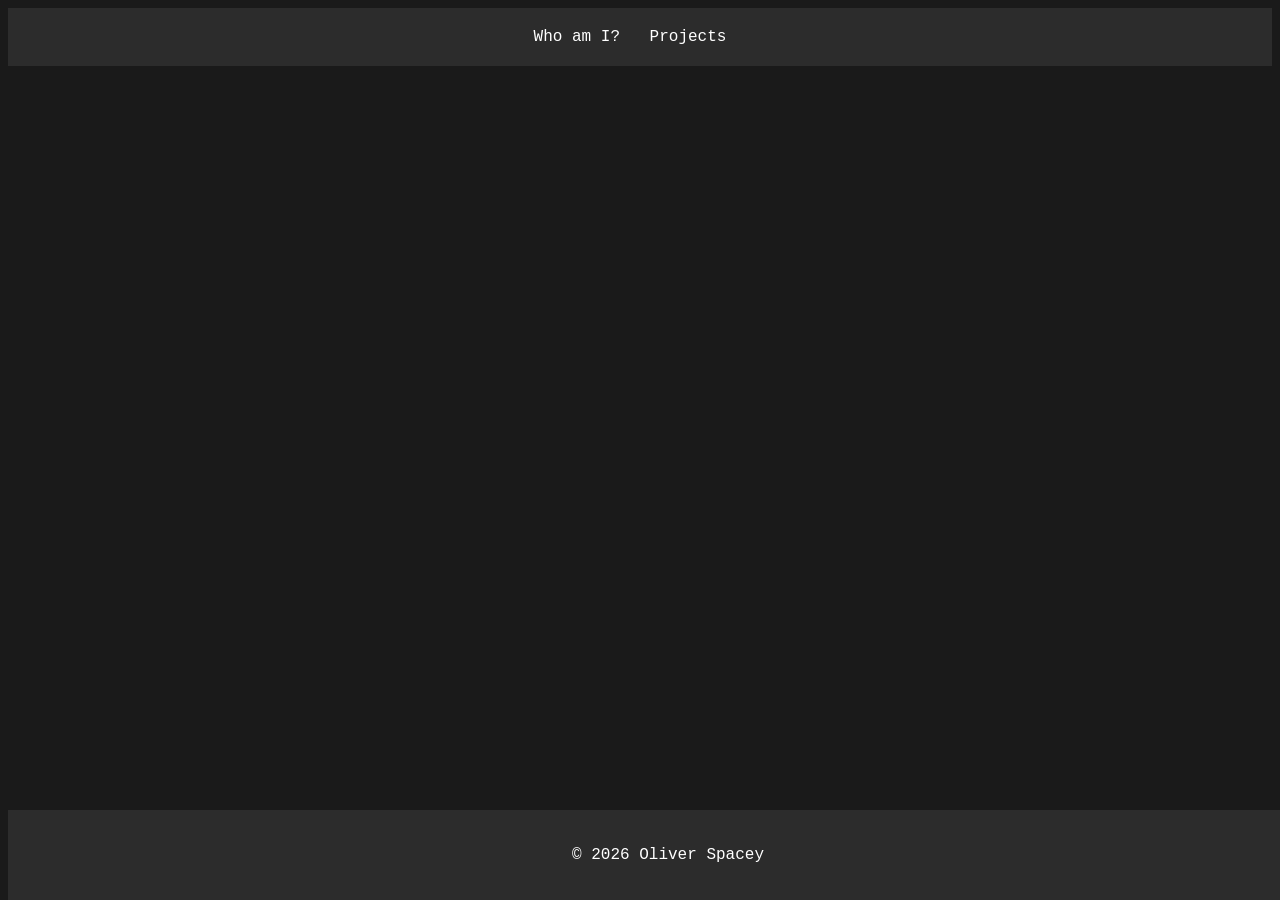
==== pages/education.html @ 930bf642 "Basic initial setup" ====
<!DOCTYPE html>
<head>
    <title>Oliver Spacey</title>
    <link rel="stylesheet" type="text/css" href="../stylesheets/main.css">
</head>

<header>
    <div class="header-container">
        <ul class="nav-bar">
            <li class="nav-item">
                <a href="index.html">Who am I?</a>
            </li>
            <li class="nav-item">
                <a href="projects.html">Projects</a>
            </li>
        </ul>
    </div>
</header>

<div class="content">
    <body>
    </body>
</div>


<footer>
    <p>&copy; 2026 Oliver Spacey</p>
</footer>
---- stylesheets/main.css ----
/* shared: */

.project-card-list {
    display: flex;
    flex-wrap: wrap;
    justify-content: center;
}

.project-card {
    background-color: #2c2c2c;
    border: 1px solid #444;
    margin: 20px 0;
    padding: 20px;
}

.in-text-link {
    color: #a4ffb2;
    text-decoration: underline;
}

body {
    background-color: #1a1a1a;
    color: #ffffff;
    font-family: 'Courier New', Courier, monospace;
}

.content {
    max-width: 800px;
    margin: 0 auto;
    padding: 20px;
    font-size: 20px;
}

.header-container {
    text-align: center;
    background-color: #2c2c2c;
    padding: 20px;
}

.nav-bar {
    list-style: none;
    padding: 0;
    margin: 0;
}

.nav-item {
    display: inline-block;
    margin-right: 20px;
}

.nav-item a {
    color: #ffffff;
    text-decoration: none;
}

.nav-item a:hover {
    text-decoration: underline;
}

footer {
    background-color: #2c2c2c;
    padding: 20px;
    text-align: center;
    position: fixed;
    bottom: 0;
    width: 100%;
}

header p, header h1 {
    font-size: 36px;
    font-weight: bold;
    margin: 0;
}



/* desktop styling */
@media (min-width: 768px) {
    .content {
        font-size: 24px;
    }

    header p {
        font-size: 48px;
    }
}

/* mobile styling */
@media (max-width: 767px) {
    .content {
        font-size: 18px;
    }

    header p {
        font-size: 36px;
    }
}
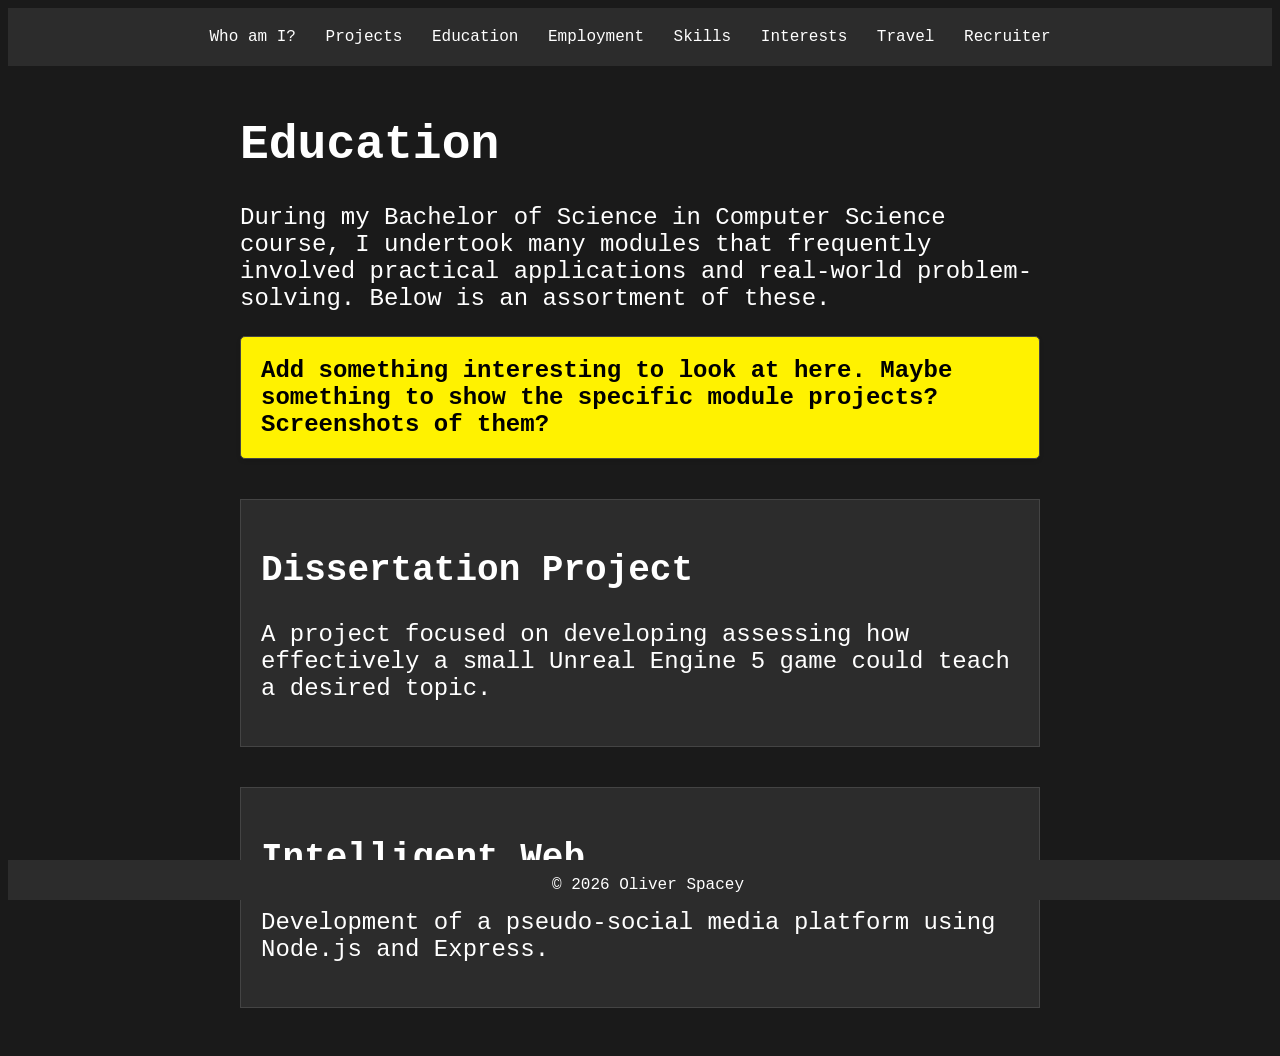
==== commit f28bd2c6: "added some nice effects and (hopefully) all the pages ill need. Filled most of them out with draft i" ====
--- a/pages/education.html
+++ b/pages/education.html
@@ -13,12 +13,45 @@
             <li class="nav-item">
                 <a href="projects.html">Projects</a>
             </li>
+            <li class="nav-item">
+                <a href="education.html">Education</a>
+            </li>
+            <li class="nav-item">
+                <a href="employment.html">Employment</a>
+            </li>
+            <li class="nav-item">
+                <a href="skills.html">Skills</a>
+            </li>
+            <li class="nav-item">
+                <a href="interests.html">Interests</a>
+            </li>
+            <li class="nav-item">
+                <a href="travel.html">Travel</a>
+            </li>
+            <li class="nav-item">
+                <a href="recruiter.html">Recruiter</a>
+            </li>
         </ul>
     </div>
 </header>
 
 <div class="content">
     <body>
+        <h1>Education</h1>
+        <p>During my Bachelor of Science in Computer Science course, I undertook many modules that frequently involved practical applications and real-world problem-solving. Below is an assortment of these.</p>
+
+        <p class="editorial-note">Add something interesting to look at here. Maybe something to show the specific module projects? Screenshots of them?</p>
+
+        <div class="education-card-list">
+            <div class="education-card">
+                <h2>Dissertation Project</h2>
+                <p>A project focused on developing assessing how effectively a small Unreal Engine 5 game could teach a desired topic.</p>
+            </div>
+            <div class="education-card">
+                <h2>Intelligent Web</h2>
+                <p>Development of a pseudo-social media platform using Node.js and Express.</p>
+            </div>
+        </div>
     </body>
 </div>
 
--- a/stylesheets/main.css
+++ b/stylesheets/main.css
@@ -1,4 +1,78 @@
 /* shared: */
+
+.scan-lines {
+    position: fixed;
+    top: 0;
+    left: 0;
+    width: 100%;
+    height: 100%;
+    pointer-events: none;
+    background-image: linear-gradient(rgba(255, 255, 255, 0.1) 50%, transparent 50%);
+    background-size: 100% 4px;
+    z-index: -1;
+}
+
+.vignette {
+    position: fixed;
+    top: 0;
+    left: 0;
+    width: 100%;
+    height: 100%;
+    pointer-events: none;
+    background-image: radial-gradient(circle, rgba(0, 0, 0, 0) 70%, rgba(0, 0, 0, 0.5) 100%);
+    z-index: 0;
+}
+
+.editorial-note {
+    background-color: #fff200;
+    border: 1px solid #444;
+    margin: 20px 0;
+    padding: 20px;
+    color: #000;
+    font-weight: bold;
+    border-radius: 5px;
+    box-shadow: 0 2px 4px rgba(0, 0, 0, 0.1);
+}
+
+.travel-card-title-date {
+    display: flex;
+    justify-content: space-between;
+    align-items: center;
+}
+
+.travel-card-list {
+    display: flex;
+    flex-wrap: wrap;
+    justify-content: center;
+}
+
+.travel-card {
+    background-color: #2c2c2c;
+    border: 1px solid #444;
+    margin: 20px 0;
+    padding: 20px;
+}
+
+.travel-card-connector {
+    width: 1px;
+    height: 100px;
+    background-color: #444;
+    padding: 0;
+    margin: 0;
+}
+
+.education-card {
+    background-color: #2c2c2c;
+    border: 1px solid #444;
+    margin: 20px 0;
+    padding: 20px;
+}
+
+.education-card-list {
+    display: flex;
+    flex-wrap: wrap;
+    justify-content: center;
+}
 
 .project-card-list {
     display: flex;
@@ -59,11 +133,11 @@
 
 footer {
     background-color: #2c2c2c;
-    padding: 20px;
     text-align: center;
     position: fixed;
     bottom: 0;
     width: 100%;
+    height: 40px;
 }
 
 header p, header h1 {
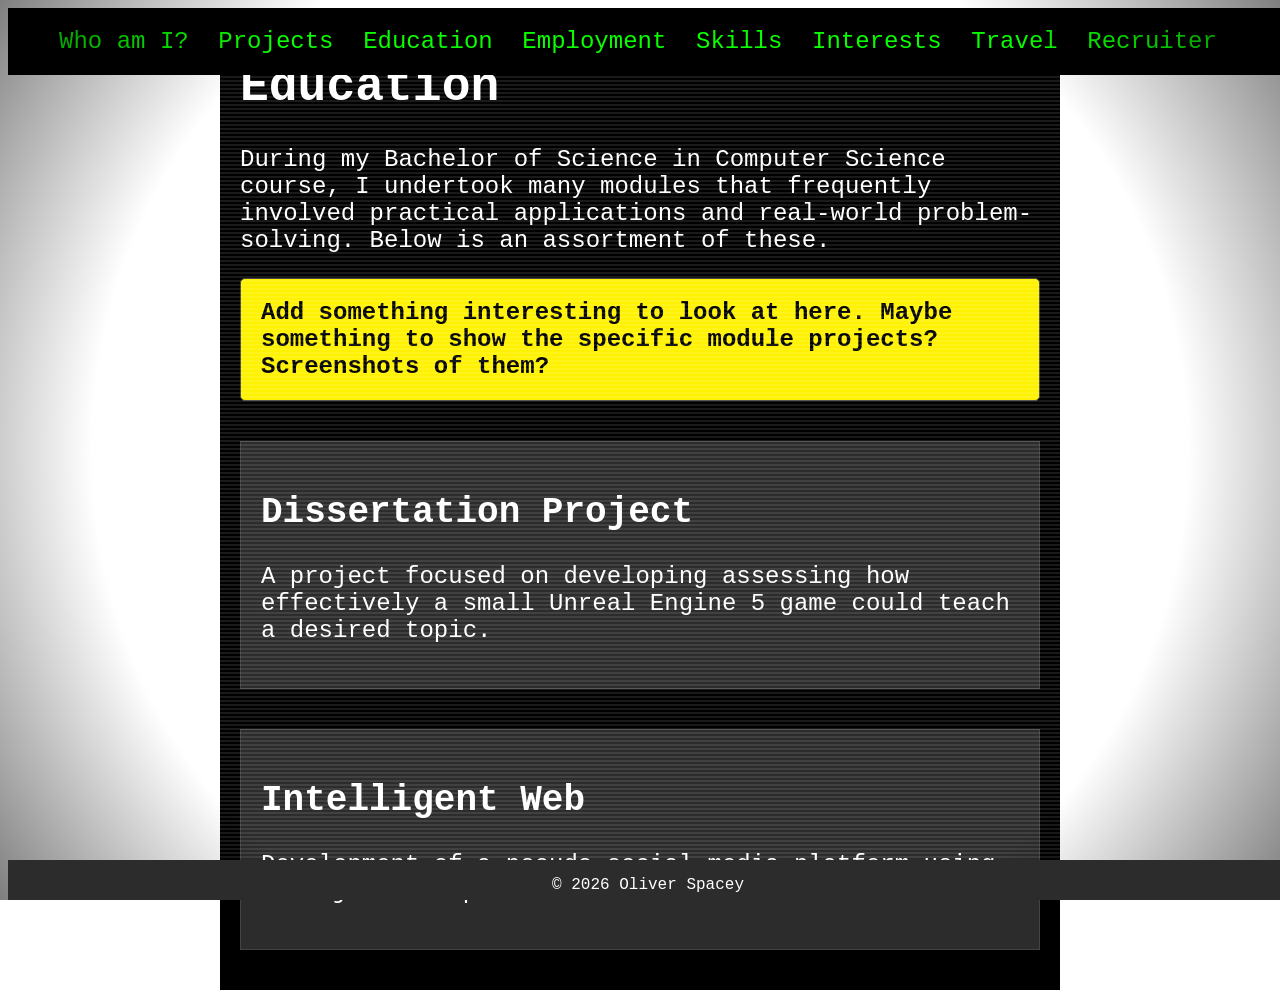
==== commit 62d7f7c0: "Replaced normal clouds with ascii ones. Looks much better like this" ====
--- a/pages/education.html
+++ b/pages/education.html
@@ -33,6 +33,8 @@
             </li>
         </ul>
     </div>
+    <div class="scan-lines"></div>
+    <div class="vignette"></div>
 </header>
 
 <div class="content">
--- a/stylesheets/main.css
+++ b/stylesheets/main.css
@@ -1,4 +1,30 @@
 /* shared: */
+
+footer {
+    z-index: 1000;
+    background-color: #2c2c2c;
+    text-align: center;
+    position: fixed;
+    bottom: 0;
+    width: 100%;
+    height: 40px;
+}
+
+header {
+    position: fixed;
+    z-index: 1000;
+    text-align: center;
+    width: 100%;
+    background-color: #000000;
+}
+
+.cloud {
+    position: absolute;
+    pointer-events: none;
+    background-size: cover;
+    z-index: -2;
+    image-rendering: nearest-neighbor;
+}
 
 .scan-lines {
     position: fixed;
@@ -93,21 +119,31 @@
 }
 
 body {
-    background-color: #1a1a1a;
     color: #ffffff;
     font-family: 'Courier New', Courier, monospace;
 }
 
+.default-page-background {
+    background-color: #001003;
+}
+
+.travel-page-background {
+    background-color: #70bcef;
+}
+
 .content {
+    position: relative;
+    z-index: 1;
     max-width: 800px;
     margin: 0 auto;
     padding: 20px;
     font-size: 20px;
+    background-color: rgba(0, 0, 0, 1);
 }
 
 .header-container {
     text-align: center;
-    background-color: #2c2c2c;
+    background-color: #000000;
     padding: 20px;
 }
 
@@ -120,24 +156,16 @@
 .nav-item {
     display: inline-block;
     margin-right: 20px;
+    font-size: 24px;
 }
 
 .nav-item a {
-    color: #ffffff;
+    color: #09ff00;
     text-decoration: none;
 }
 
 .nav-item a:hover {
     text-decoration: underline;
-}
-
-footer {
-    background-color: #2c2c2c;
-    text-align: center;
-    position: fixed;
-    bottom: 0;
-    width: 100%;
-    height: 40px;
 }
 
 header p, header h1 {
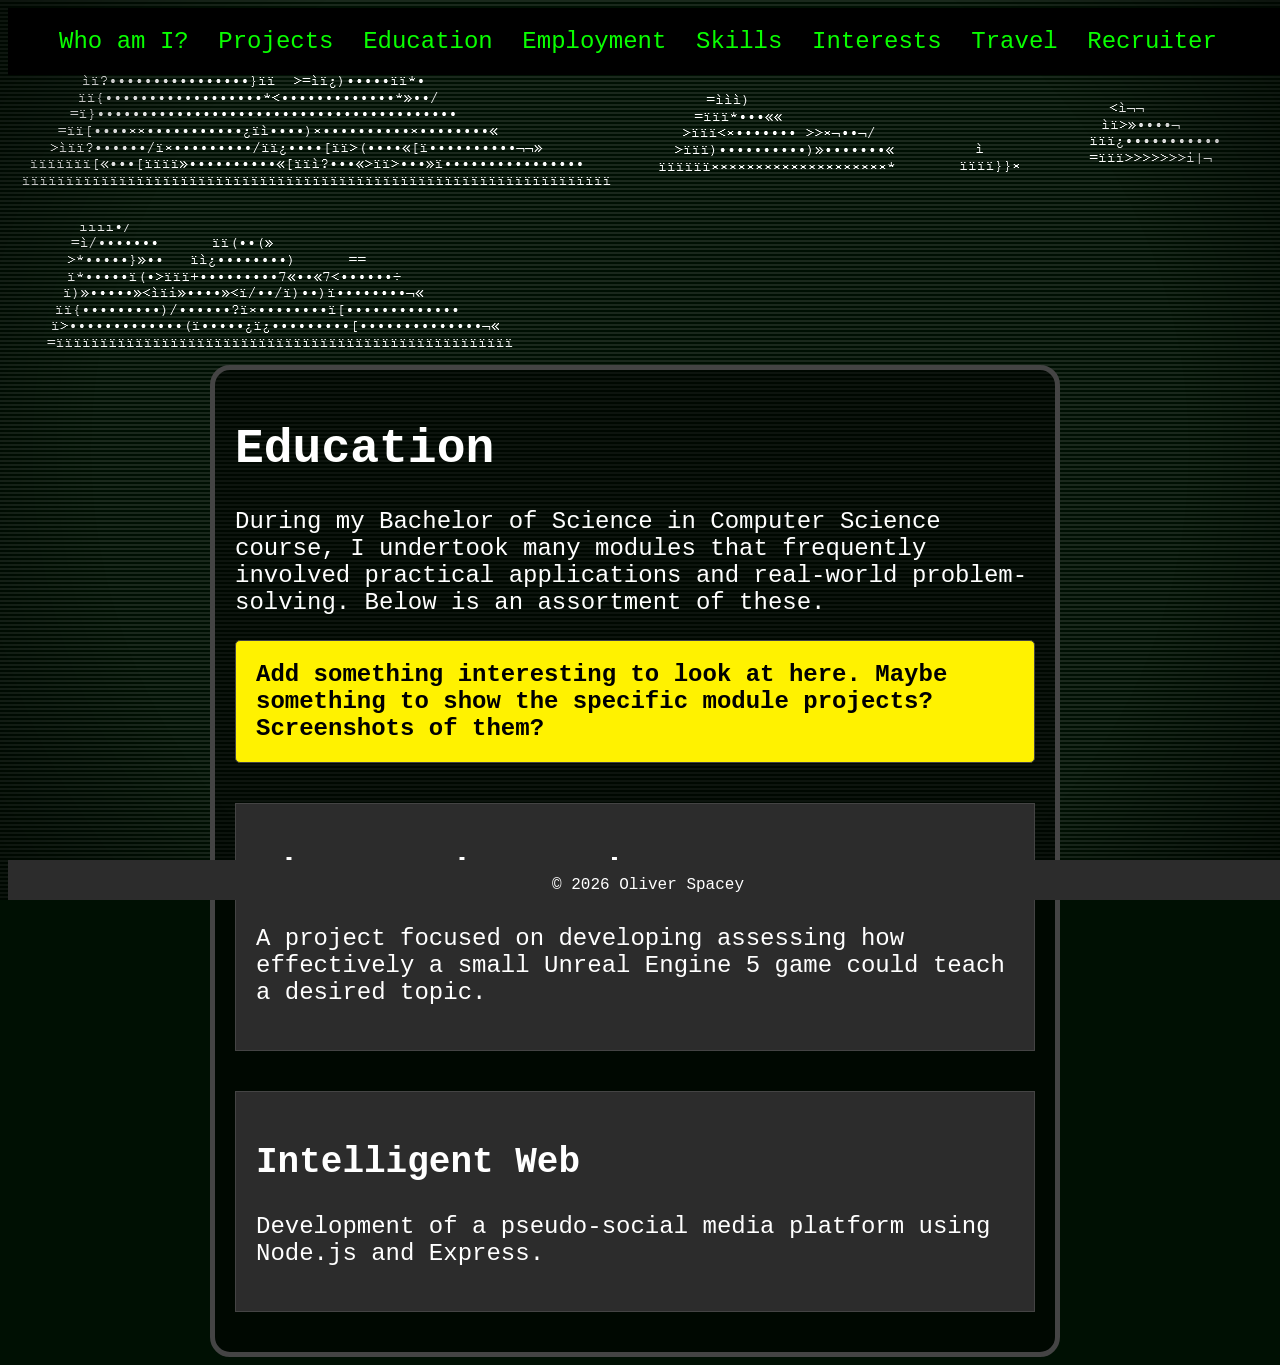
==== commit fabbb0ef: "Added scrollbar stable prop to the html css object so it is not shifting the whole website when the " ====
--- a/pages/education.html
+++ b/pages/education.html
@@ -33,12 +33,19 @@
             </li>
         </ul>
     </div>
-    <div class="scan-lines"></div>
-    <div class="vignette"></div>
 </header>
 
+<div class="scan-lines"></div>
+<div class="vignette"></div>
+
+<img class="cloud-image" src="../images/cloud_1.png" alt="Big Cloud">
+<img class="cloud-image" src="../images/cloud_7.png" alt="Big Cloud">
+<img class="cloud-image" src="../images/cloud_8.png" alt="Big Cloud">
+<img class="cloud-image" src="../images/cloud_6.png" alt="Big Cloud">
+<img class="cloud-image" src="../images/cloud_2.png" alt="Big Cloud">
+
 <div class="content">
-    <body>
+    <body class="default-page-background">
         <h1>Education</h1>
         <p>During my Bachelor of Science in Computer Science course, I undertook many modules that frequently involved practical applications and real-world problem-solving. Below is an assortment of these.</p>
 
--- a/stylesheets/main.css
+++ b/stylesheets/main.css
@@ -131,14 +131,21 @@
     background-color: #70bcef;
 }
 
+html {
+    scrollbar-gutter: stable;
+    scrollbar-width: thin;
+    scrollbar-color: #062b02 #000000;
+}
+
 .content {
     position: relative;
-    z-index: 1;
+    border: 5px solid #444;
+    border-radius: 20px;
     max-width: 800px;
     margin: 0 auto;
     padding: 20px;
     font-size: 20px;
-    background-color: rgba(0, 0, 0, 1);
+    background-color: rgba(0, 0, 0, 0.5);
 }
 
 .header-container {
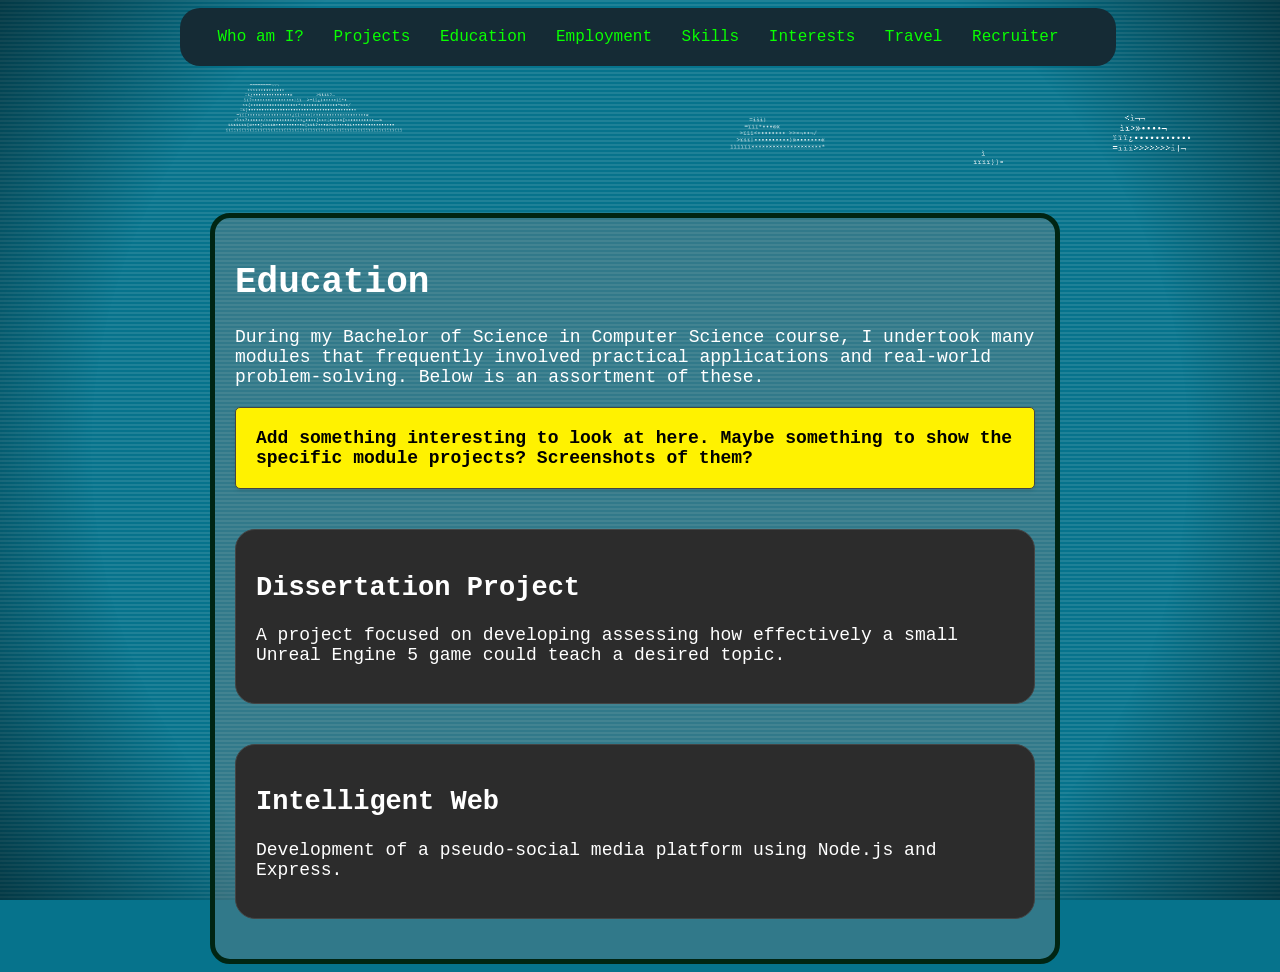
==== commit f6900881: "Some styling changes only - changed to sky-blue background with the clouds scaled to different sizes" ====
--- a/pages/education.html
+++ b/pages/education.html
@@ -38,11 +38,11 @@
 <div class="scan-lines"></div>
 <div class="vignette"></div>
 
-<img class="cloud-image" src="../images/cloud_1.png" alt="Big Cloud">
-<img class="cloud-image" src="../images/cloud_7.png" alt="Big Cloud">
-<img class="cloud-image" src="../images/cloud_8.png" alt="Big Cloud">
-<img class="cloud-image" src="../images/cloud_6.png" alt="Big Cloud">
-<img class="cloud-image" src="../images/cloud_2.png" alt="Big Cloud">
+<img class="cloud-image" src="../images/cloud_1.png" alt="Big Cloud" style="top: 10%; left: 5%; scale: 0.3;">
+<img class="cloud-image" src="../images/cloud_7.png" alt="Big Cloud" style="top: 20%; left: 15%; scale: 0.4;">
+<img class="cloud-image" src="../images/cloud_8.png" alt="Big Cloud" style="top: 30%; left: 25%; scale: 0.5;">
+<img class="cloud-image" src="../images/cloud_6.png" alt="Big Cloud" style="top: 40%; left: 35%; scale: 0.6;">
+<!-- <img class="cloud-image" src="../images/cloud_2.png" alt="Big Cloud" style="top: 50%; left: 45%; scale: 0.7;"> -->
 
 <div class="content">
     <body class="default-page-background">
@@ -62,10 +62,4 @@
             </div>
         </div>
     </body>
-</div>
-
-
-<footer>
-    <p>&copy; 2026 Oliver Spacey</p>
-</footer>
-
+</div>
--- a/stylesheets/main.css
+++ b/stylesheets/main.css
@@ -13,9 +13,17 @@
 header {
     position: fixed;
     z-index: 1000;
+    width: 100%;
+    display: flex;
+    justify-content: center;
+}
+
+.header-container {
     text-align: center;
-    width: 100%;
-    background-color: #000000;
+    background-color: #152b35;
+    padding: 20px;
+    width: 70%;
+    border-radius: 20px;
 }
 
 .cloud {
@@ -75,8 +83,10 @@
 .travel-card {
     background-color: #2c2c2c;
     border: 1px solid #444;
-    margin: 20px 0;
-    padding: 20px;
+    border-radius: 20px;
+    margin: 20px 0;
+    padding: 20px;
+    width: 100%;
 }
 
 .travel-card-connector {
@@ -92,6 +102,8 @@
     border: 1px solid #444;
     margin: 20px 0;
     padding: 20px;
+    width: 100%;
+    border-radius: 20px;
 }
 
 .education-card-list {
@@ -111,6 +123,8 @@
     border: 1px solid #444;
     margin: 20px 0;
     padding: 20px;
+    width: 100%;
+    border-radius: 20px;
 }
 
 .in-text-link {
@@ -124,11 +138,7 @@
 }
 
 .default-page-background {
-    background-color: #001003;
-}
-
-.travel-page-background {
-    background-color: #70bcef;
+    background-color: #06738c;
 }
 
 html {
@@ -139,19 +149,13 @@
 
 .content {
     position: relative;
-    border: 5px solid #444;
+    border: 5px solid #002513;
     border-radius: 20px;
     max-width: 800px;
     margin: 0 auto;
     padding: 20px;
     font-size: 20px;
-    background-color: rgba(0, 0, 0, 0.5);
-}
-
-.header-container {
-    text-align: center;
-    background-color: #000000;
-    padding: 20px;
+    background-color: rgba(136, 135, 135, 0.343);
 }
 
 .nav-bar {
@@ -176,7 +180,7 @@
 }
 
 header p, header h1 {
-    font-size: 36px;
+    font-size: 24px;
     font-weight: bold;
     margin: 0;
 }
@@ -186,11 +190,15 @@
 /* desktop styling */
 @media (min-width: 768px) {
     .content {
+        font-size: 18px;
+    }
+
+    header p {
         font-size: 24px;
     }
 
-    header p {
-        font-size: 48px;
+    .nav-item {
+        font-size: 16px;
     }
 }
 
@@ -201,6 +209,6 @@
     }
 
     header p {
-        font-size: 36px;
+        font-size: 24px;
     }
 }
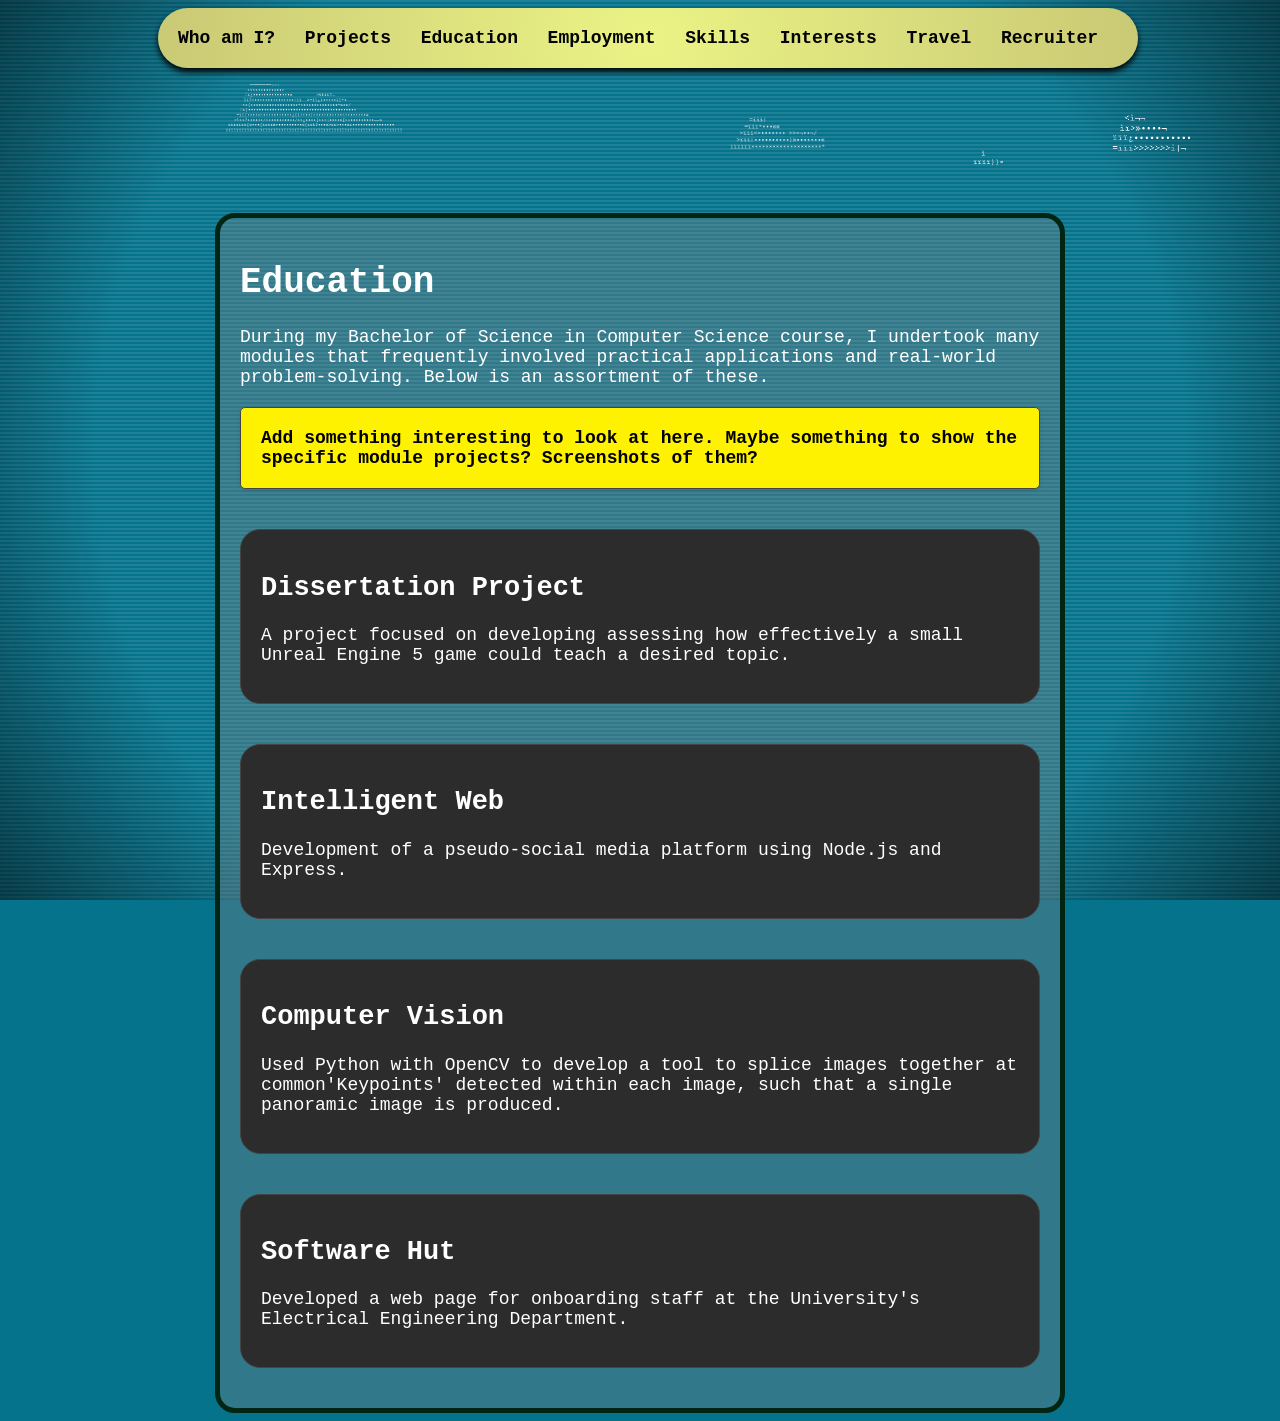
==== commit 3063f7ff: "Added floppy disk div to styling and used it for employment history to make it more interesting. Mig" ====
--- a/pages/education.html
+++ b/pages/education.html
@@ -60,6 +60,14 @@
                 <h2>Intelligent Web</h2>
                 <p>Development of a pseudo-social media platform using Node.js and Express.</p>
             </div>
+            <div class="education-card">
+                <h2>Computer Vision</h2>
+                <p>Used Python with OpenCV to develop a tool to splice images together at common'Keypoints' detected within each image, such that a single panoramic image is produced.</p>
+            </div>
+            <div class="education-card">
+                <h2>Software Hut</h2>
+                <p>Developed a web page for onboarding staff at the University's Electrical Engineering Department.</p>
+            </div>
         </div>
     </body>
 </div>
--- a/stylesheets/main.css
+++ b/stylesheets/main.css
@@ -20,10 +20,75 @@
 
 .header-container {
     text-align: center;
-    background-color: #152b35;
-    padding: 20px;
-    width: 70%;
-    border-radius: 20px;
+    /* background-color: #dbe36f; */
+    /* background-image: linear-gradient(to right, #ebf385, #cac975); */
+    background-image: radial-gradient(circle, #ebf385, #cac975);
+    box-shadow: 0 4px 6px rgba(0, 0, 0, 1);
+    padding: 20px;
+    border-radius: 30px;
+}
+
+.technical-work-experience-cards {
+    display: flex;
+    flex-wrap: wrap;
+    flex-direction: row;
+    justify-content: center;
+}
+
+.floppy-disk {
+    display: flex;
+    background-image: linear-gradient(rgb(136, 32, 32), rgb(84, 40, 40));
+    margin: 20px;
+    padding: 20px;
+    border-radius: 0 40px 0 0;
+    height: 400px;
+    width: 400px;
+    flex-direction: column;
+    justify-content: center;
+}
+
+.floppy-disk .top-decoration {
+    background-color: #aaa0a0;
+    color: black;
+    font-weight: bold;
+    font-size: 28px;
+    width: 50%;
+    align-self: center;
+    text-align: center;
+    align-content: center;
+    height: 20%;
+    transform: translate(0, -25%);
+}
+
+.floppy-disk .content-area {
+    background-color: rgb(215, 210, 210);
+    color: black;
+    font-size: 24px;
+    padding: 20px;
+    border-radius: 20px 20px 0 0;
+    height: 70%;
+    width: 90%;
+    transform: translate(0, 6.2%);
+}
+
+.floppy-disk h2 {
+    font-size: 24px;
+    margin-bottom: 10px;
+}
+
+.non-technical-work-experience-cards {
+    /* background-color: rgb(24, 24, 98);
+    padding: 20px; */
+    display: flex;
+    flex-wrap: wrap;
+    flex-direction: row;
+}
+
+.employment-card-list {
+    display: flex;
+    flex-direction: row;
+    flex-wrap: wrap;
+    justify-content: space-evenly;
 }
 
 .cloud {
@@ -142,9 +207,9 @@
 }
 
 html {
-    scrollbar-gutter: stable;
-    scrollbar-width: thin;
-    scrollbar-color: #062b02 #000000;
+    /* scrollbar-gutter: stable; */
+    scrollbar-width: none;
+    /* scrollbar-color: #ebf385 #cac975; */
 }
 
 .content {
@@ -167,19 +232,20 @@
 .nav-item {
     display: inline-block;
     margin-right: 20px;
-    font-size: 24px;
 }
 
 .nav-item a {
-    color: #09ff00;
+    color: #020202;
     text-decoration: none;
+    /* text-shadow: 1px 1px 2px rgba(0, 0, 0, 0.1); */
+    font-weight: bold;
 }
 
 .nav-item a:hover {
     text-decoration: underline;
 }
 
-header p, header h1 {
+header h1 {
     font-size: 24px;
     font-weight: bold;
     margin: 0;
@@ -198,7 +264,7 @@
     }
 
     .nav-item {
-        font-size: 16px;
+        font-size: 18px;
     }
 }
 
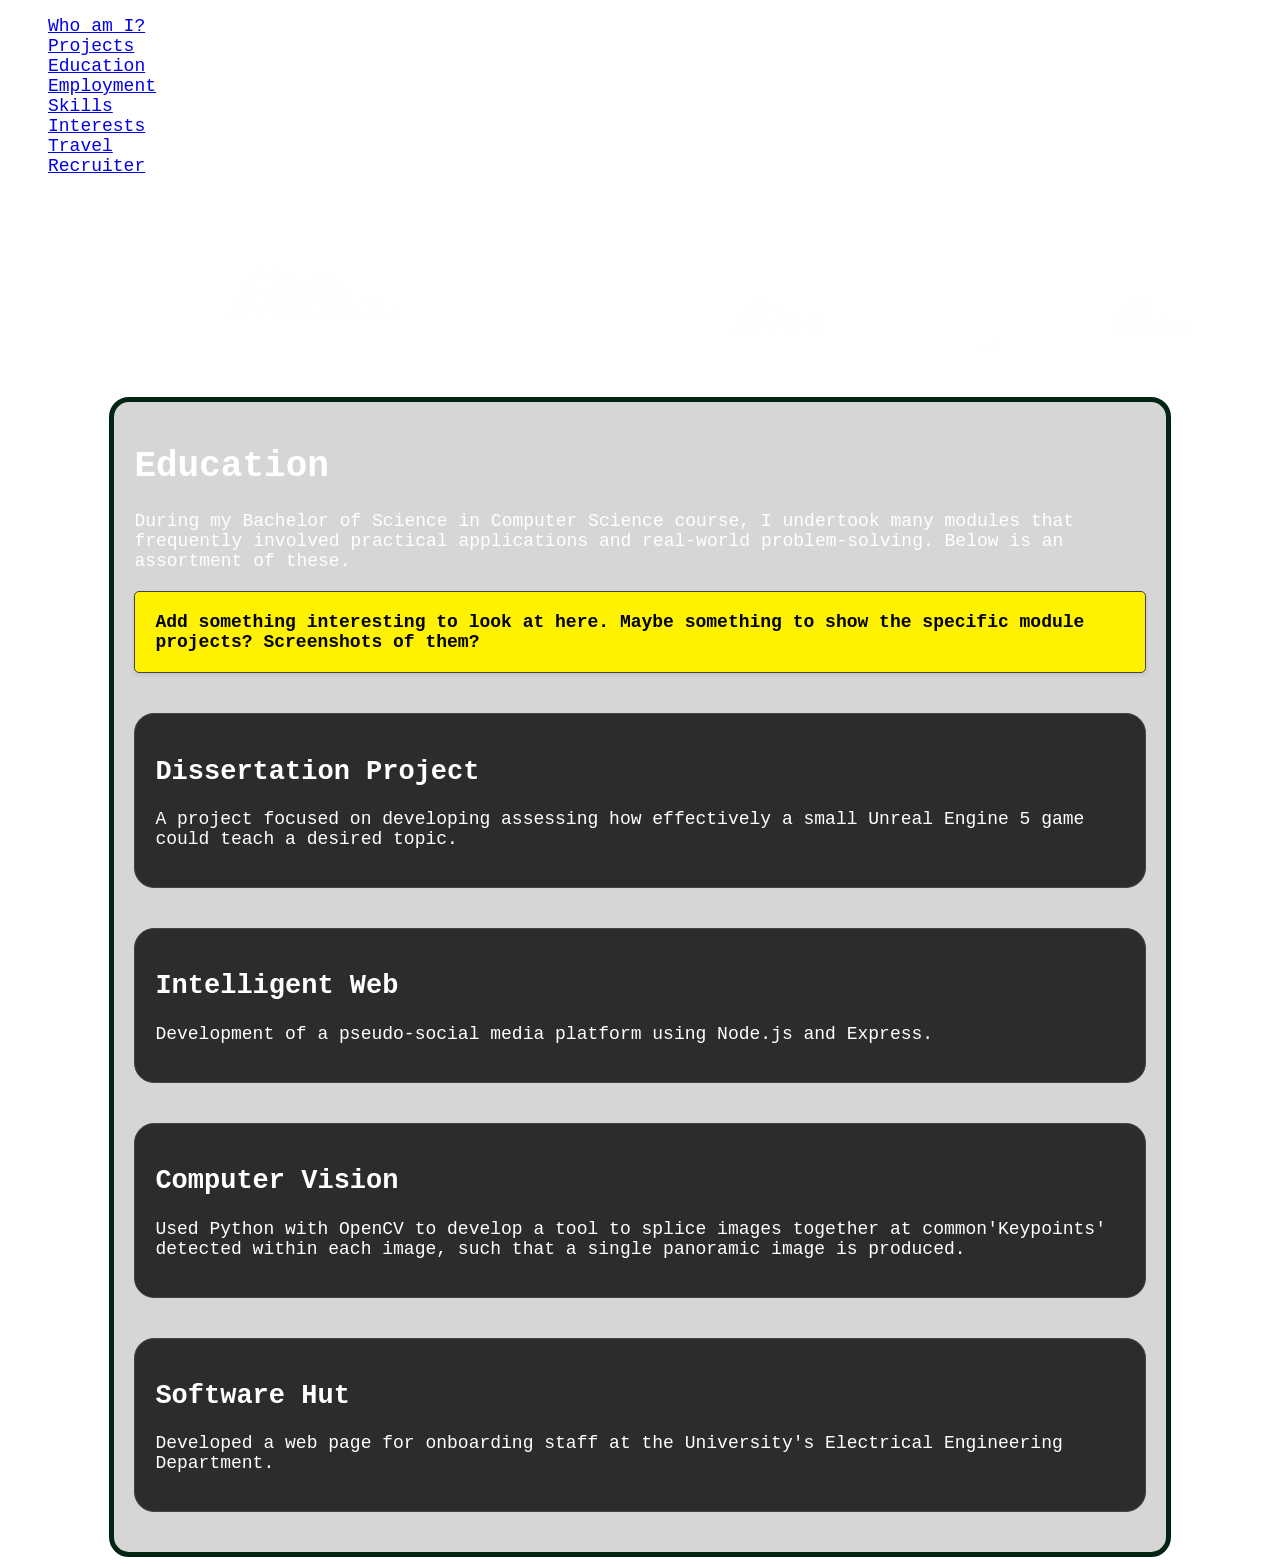
==== commit 3d55e2e7: "Added data attributes and id'd divs for all disks so their info can be dynamically displayed dependi" ====
--- a/pages/education.html
+++ b/pages/education.html
@@ -35,6 +35,41 @@
     </div>
 </header>
 
+<!-- <img class="cloud-image" src="../images/cloud_1.png" alt="Big Cloud" style="top: 10%; left: 5%; scale: 0.3;">
+<img class="cloud-image" src="../images/cloud_7.png" alt="Big Cloud" style="top: 20%; left: 15%; scale: 0.4;">
+<img class="cloud-image" src="../images/cloud_8.png" alt="Big Cloud" style="top: 30%; left: 25%; scale: 0.5;">
+<img class="cloud-image" src="../images/cloud_6.png" alt="Big Cloud" style="top: 40%; left: 35%; scale: 0.6;"> -->
+<!-- <img class="cloud-image" src="../images/cloud_1.png" alt="Big Cloud" style="top: 10%; left: 5%; scale: 0.3;">
+<img class="cloud-image" src="../images/cloud_7.png" alt="Big Cloud" style="top: 20%; left: 15%; scale: 0.4;">
+<img class="cloud-image" src="../images/cloud_8.png" alt="Big Cloud" style="top: 30%; left: 25%; scale: 0.5;">
+<img class="cloud-image" src="../images/cloud_6.png" alt="Big Cloud" style="top: 40%; left: 35%; scale: 0.6;">
+<img class="cloud-image" src="../images/cloud_1.png" alt="Big Cloud" style="top: 10%; left: 5%; scale: 0.3;">
+<img class="cloud-image" src="../images/cloud_7.png" alt="Big Cloud" style="top: 20%; left: 15%; scale: 0.4;">
+<img class="cloud-image" src="../images/cloud_8.png" alt="Big Cloud" style="top: 30%; left: 25%; scale: 0.5;">
+<img class="cloud-image" src="../images/cloud_6.png" alt="Big Cloud" style="top: 40%; left: 35%; scale: 0.6;">
+<img class="cloud-image" src="../images/cloud_1.png" alt="Big Cloud" style="top: 10%; left: 5%; scale: 0.3;">
+<img class="cloud-image" src="../images/cloud_7.png" alt="Big Cloud" style="top: 20%; left: 15%; scale: 0.4;">
+<img class="cloud-image" src="../images/cloud_8.png" alt="Big Cloud" style="top: 30%; left: 25%; scale: 0.5;">
+<img class="cloud-image" src="../images/cloud_6.png" alt="Big Cloud" style="top: 40%; left: 35%; scale: 0.6;">
+<img class="cloud-image" src="../images/cloud_1.png" alt="Big Cloud" style="top: 10%; left: 5%; scale: 0.3;">
+<img class="cloud-image" src="../images/cloud_7.png" alt="Big Cloud" style="top: 20%; left: 15%; scale: 0.4;">
+<img class="cloud-image" src="../images/cloud_8.png" alt="Big Cloud" style="top: 30%; left: 25%; scale: 0.5;">
+<img class="cloud-image" src="../images/cloud_6.png" alt="Big Cloud" style="top: 40%; left: 35%; scale: 0.6;">
+<img class="cloud-image" src="../images/cloud_1.png" alt="Big Cloud" style="top: 10%; left: 5%; scale: 0.3;">
+<img class="cloud-image" src="../images/cloud_7.png" alt="Big Cloud" style="top: 20%; left: 15%; scale: 0.4;">
+<img class="cloud-image" src="../images/cloud_8.png" alt="Big Cloud" style="top: 30%; left: 25%; scale: 0.5;">
+<img class="cloud-image" src="../images/cloud_6.png" alt="Big Cloud" style="top: 40%; left: 35%; scale: 0.6;">
+<img class="cloud-image" src="../images/cloud_1.png" alt="Big Cloud" style="top: 10%; left: 5%; scale: 0.3;">
+<img class="cloud-image" src="../images/cloud_7.png" alt="Big Cloud" style="top: 20%; left: 15%; scale: 0.4;">
+<img class="cloud-image" src="../images/cloud_8.png" alt="Big Cloud" style="top: 30%; left: 25%; scale: 0.5;">
+<img class="cloud-image" src="../images/cloud_6.png" alt="Big Cloud" style="top: 40%; left: 35%; scale: 0.6;"> -->
+<!-- <img class="cloud-image" src="../images/cloud_2.png" alt="Big Cloud" style="top: 50%; left: 45%; scale: 0.7;"> -->
+
+<!-- <img class="cloud-image" src="../images/cloud_1.png" alt="Big Cloud" style="top: 10%; left: 5%; scale: 0.3;">
+<img class="cloud-image" src="../images/cloud_7.png" alt="Big Cloud" style="top: 20%; left: 15%; scale: 0.4;">
+<img class="cloud-image" src="../images/cloud_8.png" alt="Big Cloud" style="top: 30%; left: 25%; scale: 0.5;">
+<img class="cloud-image" src="../images/cloud_6.png" alt="Big Cloud" style="top: 40%; left: 35%; scale: 0.6;"> -->
+
 <div class="scan-lines"></div>
 <div class="vignette"></div>
 
--- a/stylesheets/main.css
+++ b/stylesheets/main.css
@@ -1,31 +1,27 @@
 /* shared: */
+@keyframes insertDisk {
+    from {transform: translate(3.5%, 0%);}
+    to {transform: translate(3.5%, -62%);}
+}
 
 footer {
-    z-index: 1000;
-    background-color: #2c2c2c;
-    text-align: center;
+    display: flex;
+    z-index: -5;
+    background-color: #0000002a;
+    color: #9a9a9a;
+    font-weight: bolder;
+    text-align: center;
+    align-items: center;
+    justify-content: center;
+    justify-self: left;
     position: fixed;
+    border-radius: 40px;
     bottom: 0;
-    width: 100%;
-    height: 40px;
-}
-
-header {
-    position: fixed;
-    z-index: 1000;
-    width: 100%;
-    display: flex;
-    justify-content: center;
-}
-
-.header-container {
-    text-align: center;
-    /* background-color: #dbe36f; */
-    /* background-image: linear-gradient(to right, #ebf385, #cac975); */
-    background-image: radial-gradient(circle, #ebf385, #cac975);
-    box-shadow: 0 4px 6px rgba(0, 0, 0, 1);
-    padding: 20px;
-    border-radius: 30px;
+    width: 15%;
+}
+
+footer p {
+    margin: 0;
 }
 
 .technical-work-experience-cards {
@@ -37,12 +33,13 @@
 
 .floppy-disk {
     display: flex;
+    flex-shrink: 0;
     background-image: linear-gradient(rgb(136, 32, 32), rgb(84, 40, 40));
     margin: 20px;
     padding: 20px;
     border-radius: 0 40px 0 0;
-    height: 400px;
-    width: 400px;
+    height: 100px;
+    width: 100px;
     flex-direction: column;
     justify-content: center;
 }
@@ -52,23 +49,67 @@
     color: black;
     font-weight: bold;
     font-size: 28px;
-    width: 50%;
+    width: 60%;
     align-self: center;
     text-align: center;
     align-content: center;
-    height: 20%;
-    transform: translate(0, -25%);
+    height: 40%;
+    transform: translate(0, -70%);
 }
 
 .floppy-disk .content-area {
+    pointer-events: none;
+    text-align: center;
+    align-content: center;
     background-color: rgb(215, 210, 210);
     color: black;
-    font-size: 24px;
-    padding: 20px;
-    border-radius: 20px 20px 0 0;
-    height: 70%;
-    width: 90%;
-    transform: translate(0, 6.2%);
+    font-size: 18px;
+    padding: 0px;
+    border-radius: 10px 10px 0 0;
+    height: 100%;
+    width: 120%;
+    transform: translate(-8%, 27%);
+}
+
+#ghost-floppy-disk {
+    display: flex;
+    flex-shrink: 0;
+    background-image: linear-gradient(rgba(123, 122, 122, 0.254), rgba(176, 176, 176, 0.608));
+    animation: insertDisk 2.5s infinite;
+    margin: 0px;
+    padding: 20px;
+    border-radius: 0 40px 0 0;
+    height: 100px;
+    width: 100px;
+    flex-direction: column;
+    justify-content: center;
+}
+
+#ghost-floppy-disk .top-decoration {
+    background-color: rgba(161, 161, 161, 0.261);
+    color: black;
+    font-weight: bold;
+    font-size: 28px;
+    width: 60%;
+    align-self: center;
+    text-align: center;
+    align-content: center;
+    height: 40%;
+    transform: translate(0, -70%);
+}
+
+#ghost-floppy-disk .content-area {
+    pointer-events: none;
+    text-align: center;
+    align-content: center;
+    background-color: rgb(215, 210, 210);
+    color: black;
+    font-size: 18px;
+    padding: 0px;
+    border-radius: 10px 10px 0 0;
+    height: 100%;
+    width: 120%;
+    transform: translate(-8%, 27%);
 }
 
 .floppy-disk h2 {
@@ -76,6 +117,51 @@
     margin-bottom: 10px;
 }
 
+.disk-display-area {
+    display: flex;
+    flex-direction: row;
+    overflow: auto;
+    width: 100%;
+    justify-content: center;
+}
+
+
+#active-disk-slot {
+    align-self: center;
+    height: 200px;
+    width: 150px;
+    overflow: hidden;
+    transform: translate(0, 10%);
+}
+
+#active-slot-background {
+    background-color: rgb(41, 41, 37);
+    height: 20px;
+}
+
+#active-disk-slot p {
+    color: black;
+    font-weight: bold;
+    margin: 0;
+}
+
+.content-selector-area {
+    display: flex;
+    flex-direction: column;
+}
+
+.content {
+    position: relative;
+    border: 5px solid #002513;
+    border-radius: 20px;
+    width: 80%;
+    height: fit-content;
+    margin: 0 auto;
+    padding: 20px;
+    font-size: 20px;
+    background-color: rgba(136, 135, 135, 0.343);
+}
+
 .non-technical-work-experience-cards {
     /* background-color: rgb(24, 24, 98);
     padding: 20px; */
@@ -99,7 +185,7 @@
     image-rendering: nearest-neighbor;
 }
 
-.scan-lines {
+#scan-lines {
     position: fixed;
     top: 0;
     left: 0;
@@ -111,7 +197,7 @@
     z-index: -1;
 }
 
-.vignette {
+#vignette {
     position: fixed;
     top: 0;
     left: 0;
@@ -202,28 +288,15 @@
     font-family: 'Courier New', Courier, monospace;
 }
 
-.default-page-background {
-    background-color: #06738c;
+#page-background {
+    background-color: #000000;
 }
 
 html {
-    /* scrollbar-gutter: stable; */
     scrollbar-width: none;
-    /* scrollbar-color: #ebf385 #cac975; */
-}
-
-.content {
-    position: relative;
-    border: 5px solid #002513;
-    border-radius: 20px;
-    max-width: 800px;
-    margin: 0 auto;
-    padding: 20px;
-    font-size: 20px;
-    background-color: rgba(136, 135, 135, 0.343);
-}
-
-.nav-bar {
+}
+
+/* .nav-bar {
     list-style: none;
     padding: 0;
     margin: 0;
@@ -232,16 +305,15 @@
 .nav-item {
     display: inline-block;
     margin-right: 20px;
-}
-
+} */
+/* 
 .nav-item a {
     color: #020202;
     text-decoration: none;
-    /* text-shadow: 1px 1px 2px rgba(0, 0, 0, 0.1); */
-    font-weight: bold;
-}
-
-.nav-item a:hover {
+    font-weight: bold;
+} */
+
+/* .nav-item a:hover {
     text-decoration: underline;
 }
 
@@ -249,7 +321,7 @@
     font-size: 24px;
     font-weight: bold;
     margin: 0;
-}
+} */
 
 
 
@@ -266,6 +338,10 @@
     .nav-item {
         font-size: 18px;
     }
+
+    .disk-display-area {
+        flex-wrap: wrap;
+    }
 }
 
 /* mobile styling */
@@ -277,4 +353,8 @@
     header p {
         font-size: 24px;
     }
+    .disk-display-area {
+        flex-wrap: nowrap;
+        justify-content: start;
+    }
 }
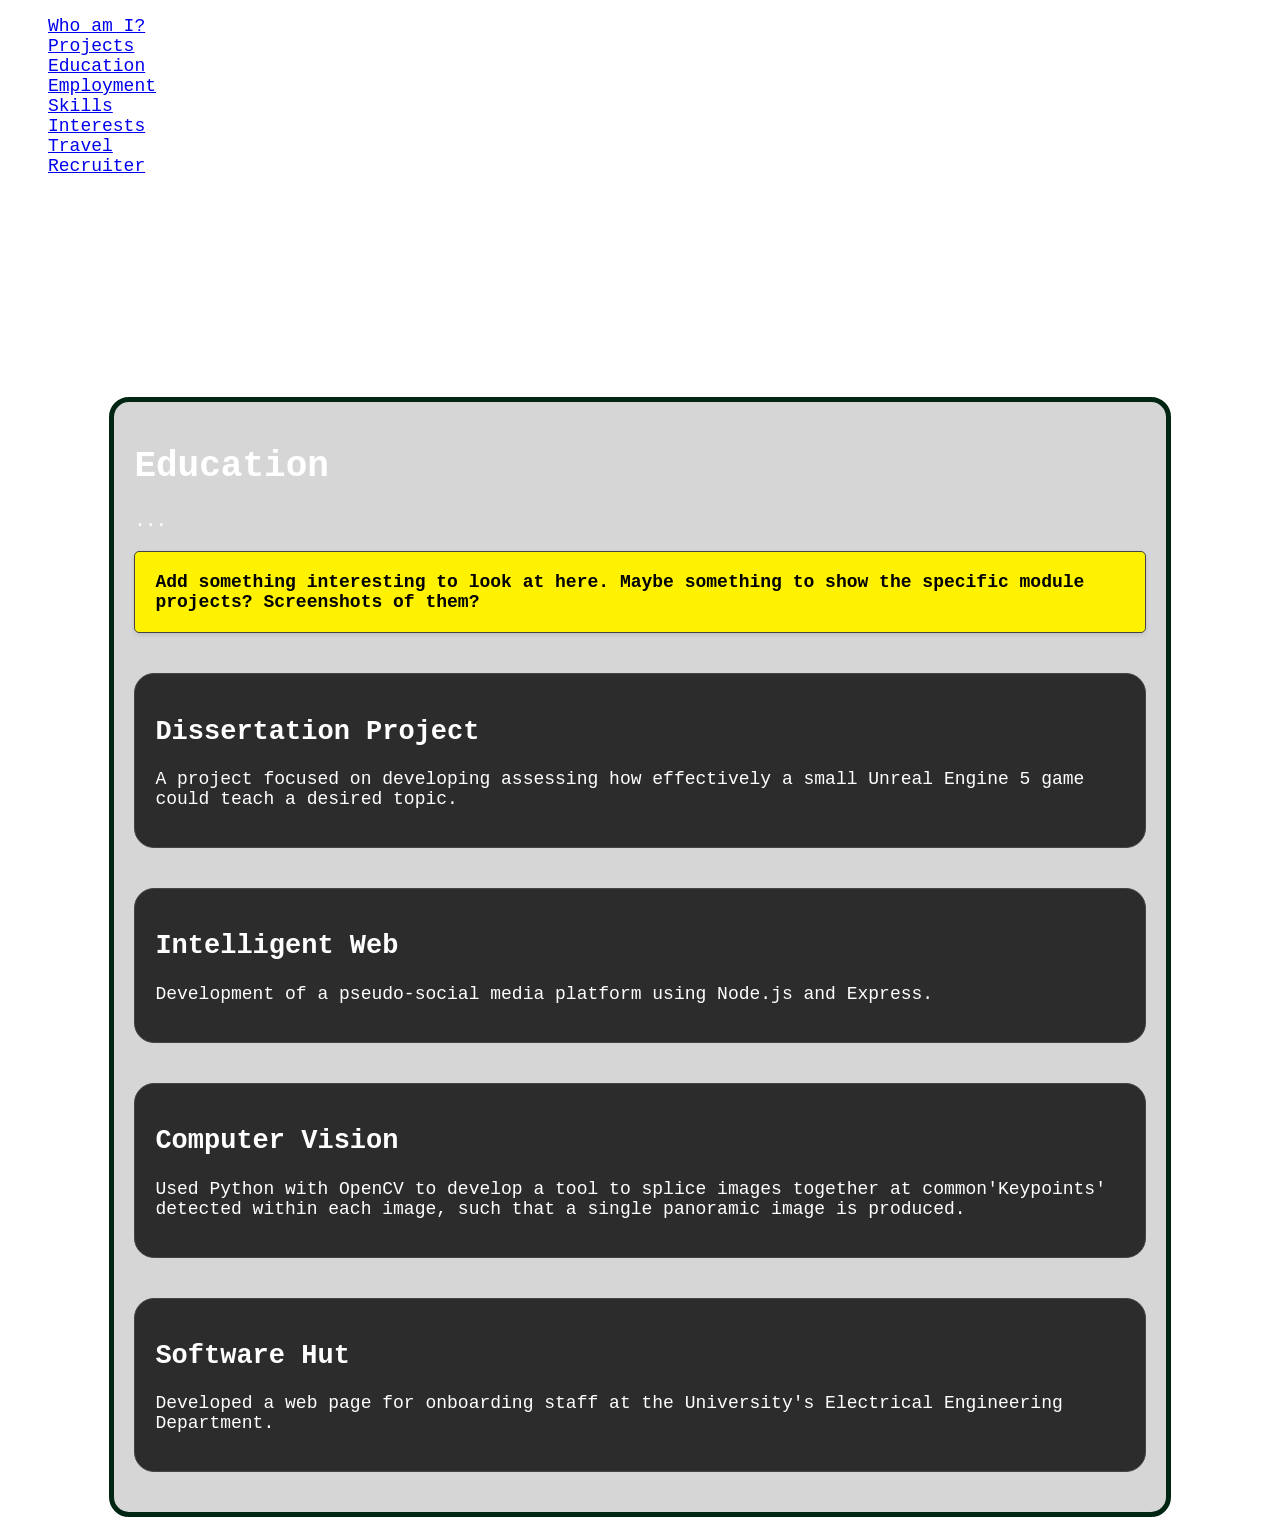
==== commit 08fedd7e: "Fixed screen size issue - i hadnt added the meta tag to the header" ====
--- a/pages/education.html
+++ b/pages/education.html
@@ -82,7 +82,7 @@
 <div class="content">
     <body class="default-page-background">
         <h1>Education</h1>
-        <p>During my Bachelor of Science in Computer Science course, I undertook many modules that frequently involved practical applications and real-world problem-solving. Below is an assortment of these.</p>
+        <p>...</p>
 
         <p class="editorial-note">Add something interesting to look at here. Maybe something to show the specific module projects? Screenshots of them?</p>
 
--- a/stylesheets/main.css
+++ b/stylesheets/main.css
@@ -296,33 +296,6 @@
     scrollbar-width: none;
 }
 
-/* .nav-bar {
-    list-style: none;
-    padding: 0;
-    margin: 0;
-}
-
-.nav-item {
-    display: inline-block;
-    margin-right: 20px;
-} */
-/* 
-.nav-item a {
-    color: #020202;
-    text-decoration: none;
-    font-weight: bold;
-} */
-
-/* .nav-item a:hover {
-    text-decoration: underline;
-}
-
-header h1 {
-    font-size: 24px;
-    font-weight: bold;
-    margin: 0;
-} */
-
 
 
 /* desktop styling */
